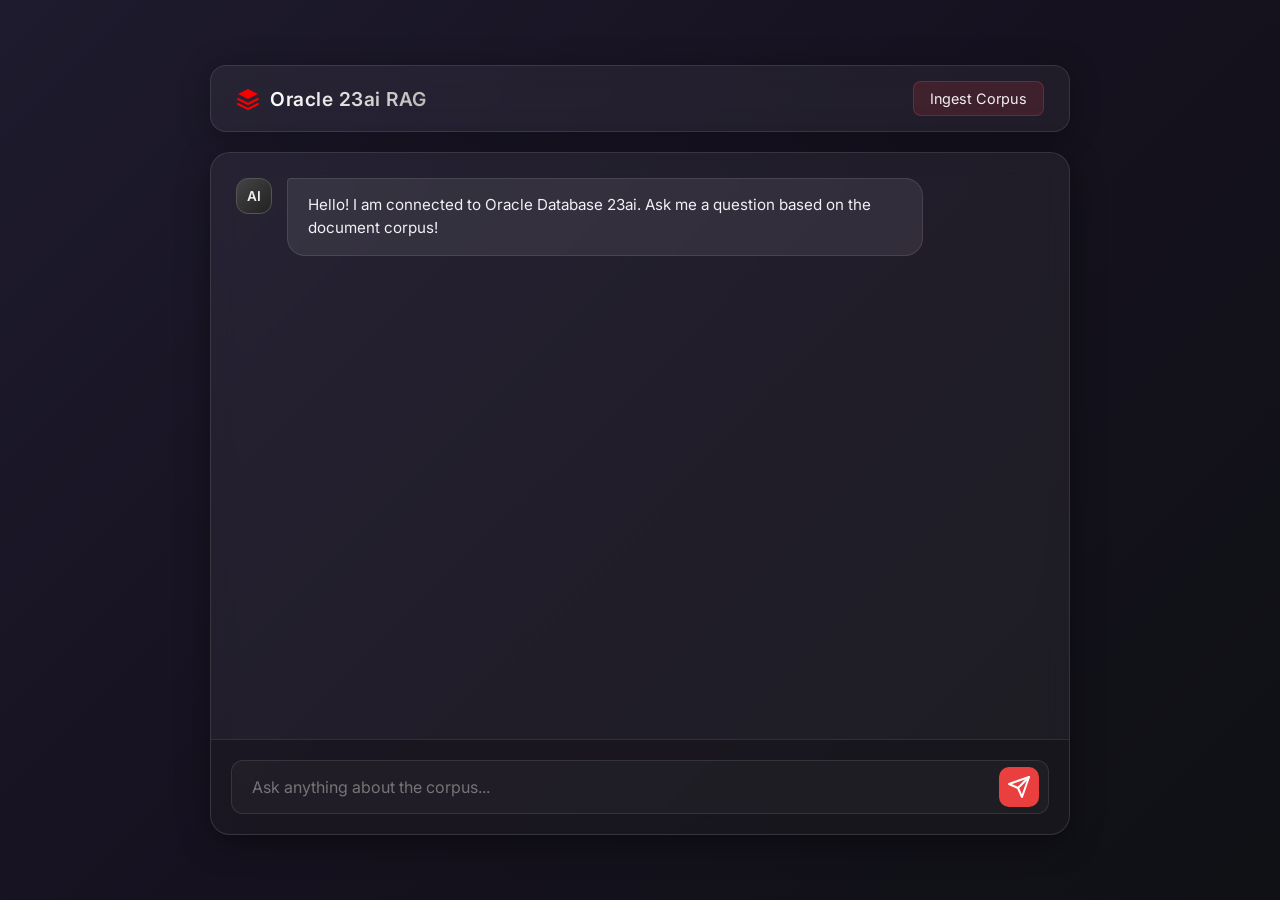
==== static/index.html @ 2303a13f "add starting point for RAG project" ====
<!DOCTYPE html>
<html lang="en">
<head>
    <meta charset="UTF-8">
    <meta name="viewport" content="width=device-width, initial-scale=1.0">
    <title>Oracle 23ai AI Vector RAG</title>
    <meta name="description" content="A minimal Oracle 23ai RAG frontend">
    <link rel="preconnect" href="https://fonts.googleapis.com">
    <link rel="preconnect" href="https://fonts.gstatic.com" crossorigin>
    <link href="https://fonts.googleapis.com/css2?family=Inter:wght@300;400;600&display=swap" rel="stylesheet">
    <link rel="stylesheet" href="/static/style.css">
</head>
<body>
    <div class="app-container">
        <!-- Sidebar or Header -->
        <header class="glass-header">
            <div class="logo">
                <svg width="24" height="24" viewBox="0 0 24 24" fill="none" xmlns="http://www.w3.org/2000/svg">
                    <path d="M12 2L2 7L12 12L22 7L12 2Z" fill="#F80000"/>
                    <path d="M2 17L12 22L22 17" stroke="#F80000" stroke-width="2" stroke-linecap="round" stroke-linejoin="round"/>
                    <path d="M2 12L12 17L22 12" stroke="#F80000" stroke-width="2" stroke-linecap="round" stroke-linejoin="round"/>
                </svg>
                <h1>Oracle 23ai RAG</h1>
            </div>
            <button id="ingest-btn" class="glass-btn">Ingest Corpus</button>
        </header>

        <!-- Main Chat Interface -->
        <main class="chat-container glass-panel">
            <div class="chat-history" id="chat-history">
                <div class="message ai-message">
                    <div class="avatar ai-avatar">AI</div>
                    <div class="message-content">
                        Hello! I am connected to Oracle Database 23ai. Ask me a question based on the document corpus!
                    </div>
                </div>
            </div>

            <!-- Input Area -->
            <div class="input-area">
                <form id="chat-form">
                    <input type="text" id="user-input" placeholder="Ask anything about the corpus..." autocomplete="off" required>
                    <button type="submit" class="send-btn" aria-label="Send">
                        <svg width="24" height="24" viewBox="0 0 24 24" fill="none" xmlns="http://www.w3.org/2000/svg">
                            <path d="M22 2L11 13" stroke="currentColor" stroke-width="2" stroke-linecap="round" stroke-linejoin="round"/>
                            <path d="M22 2L15 22L11 13L2 9L22 2Z" stroke="currentColor" stroke-width="2" stroke-linecap="round" stroke-linejoin="round"/>
                        </svg>
                    </button>
                </form>
            </div>
        </main>
    </div>

    <!-- Notification Toast -->
    <div id="toast" class="toast hidden"></div>

    <script src="/static/script.js"></script>
</body>
</html>
---- static/style.css ----
:root {
    --bg-dark: #0f1115;
    --bg-gradient-1: #1e1b2e;
    --bg-gradient-2: #16111f;
    --text-main: #f0f0f5;
    --text-muted: #9fa2ad;
    --accent-red: #ea3f3f;
    --accent-hover: #ff5555;
    --glass-bg: rgba(255, 255, 255, 0.05);
    --glass-border: rgba(255, 255, 255, 0.1);
    --user-bubble: rgba(234, 63, 63, 0.2);
    --ai-bubble: rgba(255, 255, 255, 0.08);
}

* {
    margin: 0;
    padding: 0;
    box-sizing: border-box;
}

body {
    font-family: 'Inter', sans-serif;
    background: linear-gradient(135deg, var(--bg-gradient-1), var(--bg-gradient-2), var(--bg-dark));
    background-attachment: fixed;
    color: var(--text-main);
    height: 100vh;
    display: flex;
    justify-content: center;
    align-items: center;
    overflow: hidden;
}

.app-container {
    width: 100%;
    max-width: 900px;
    height: 90vh;
    display: flex;
    flex-direction: column;
    gap: 20px;
    padding: 20px;
}

/* Glassmorphism Styles */
.glass-header {
    display: flex;
    justify-content: space-between;
    align-items: center;
    padding: 15px 25px;
    background: var(--glass-bg);
    backdrop-filter: blur(12px);
    -webkit-backdrop-filter: blur(12px);
    border: 1px solid var(--glass-border);
    border-radius: 16px;
    box-shadow: 0 4px 30px rgba(0, 0, 0, 0.3);
}

.glass-panel {
    background: var(--glass-bg);
    backdrop-filter: blur(12px);
    -webkit-backdrop-filter: blur(12px);
    border: 1px solid var(--glass-border);
    border-radius: 20px;
    box-shadow: 0 8px 32px rgba(0, 0, 0, 0.4);
}

.logo {
    display: flex;
    align-items: center;
    gap: 10px;
}

.logo h1 {
    font-size: 1.2rem;
    font-weight: 600;
    letter-spacing: 0.5px;
    background: linear-gradient(to right, #fff, #bbb);
    -webkit-background-clip: text;
    -webkit-text-fill-color: transparent;
}

.glass-btn {
    background: rgba(234, 63, 63, 0.15);
    border: 1px solid rgba(234, 63, 63, 0.3);
    color: var(--text-main);
    padding: 8px 16px;
    border-radius: 8px;
    cursor: pointer;
    font-family: inherit;
    font-size: 0.9rem;
    transition: all 0.2s ease;
}

.glass-btn:hover {
    background: rgba(234, 63, 63, 0.3);
    transform: translateY(-1px);
}

/* Chat Area */
.chat-container {
    flex-grow: 1;
    display: flex;
    flex-direction: column;
    overflow: hidden;
}

.chat-history {
    flex-grow: 1;
    padding: 25px;
    overflow-y: auto;
    display: flex;
    flex-direction: column;
    gap: 20px;
    scrollbar-width: thin;
    scrollbar-color: var(--glass-border) transparent;
}

.chat-history::-webkit-scrollbar {
    width: 6px;
}

.chat-history::-webkit-scrollbar-thumb {
    background-color: var(--glass-border);
    border-radius: 10px;
}

/* Messages */
.message {
    display: flex;
    gap: 15px;
    max-width: 85%;
    animation: fadeIn 0.3s ease forwards;
}

@keyframes fadeIn {
    from { opacity: 0; transform: translateY(10px); }
    to { opacity: 1; transform: translateY(0); }
}

.user-message {
    align-self: flex-end;
    flex-direction: row-reverse;
}

.ai-message {
    align-self: flex-start;
}

.avatar {
    width: 36px;
    height: 36px;
    border-radius: 12px;
    display: flex;
    justify-content: center;
    align-items: center;
    font-weight: 600;
    font-size: 0.85rem;
    flex-shrink: 0;
}

.ai-avatar {
    background: linear-gradient(135deg, #444, #222);
    border: 1px solid #555;
}

.user-avatar {
    background: linear-gradient(135deg, var(--accent-red), #901a1a);
}

.message-content {
    padding: 15px 20px;
    border-radius: 18px;
    line-height: 1.5;
    font-size: 0.95rem;
}

.user-message .message-content {
    background: var(--user-bubble);
    border: 1px solid rgba(234, 63, 63, 0.3);
    border-top-right-radius: 4px;
}

.ai-message .message-content {
    background: var(--ai-bubble);
    border: 1px solid var(--glass-border);
    border-top-left-radius: 4px;
}

/* Input Area */
.input-area {
    padding: 20px;
    border-top: 1px solid var(--glass-border);
    background: rgba(0, 0, 0, 0.2);
}

#chat-form {
    display: flex;
    gap: 15px;
    position: relative;
}

#user-input {
    flex-grow: 1;
    background: rgba(255, 255, 255, 0.03);
    border: 1px solid var(--glass-border);
    border-radius: 12px;
    padding: 16px 20px;
    padding-right: 60px;
    color: var(--text-main);
    font-family: inherit;
    font-size: 1rem;
    outline: none;
    transition: all 0.2s ease;
}

#user-input:focus {
    background: rgba(255, 255, 255, 0.06);
    border-color: rgba(255, 255, 255, 0.3);
    box-shadow: 0 0 15px rgba(255, 255, 255, 0.05);
}

.send-btn {
    position: absolute;
    right: 10px;
    top: 50%;
    transform: translateY(-50%);
    background: var(--accent-red);
    border: none;
    width: 40px;
    height: 40px;
    border-radius: 10px;
    color: white;
    cursor: pointer;
    display: flex;
    justify-content: center;
    align-items: center;
    transition: all 0.2s ease;
}

.send-btn:hover {
    background: var(--accent-hover);
    transform: translateY(-50%) scale(1.05);
}

/* Typing Indicator */
.typing-indicator {
    display: flex;
    gap: 5px;
    padding: 5px 0;
}

.typing-dot {
    width: 6px;
    height: 6px;
    background-color: var(--text-muted);
    border-radius: 50%;
    animation: typing 1.4s infinite ease-in-out;
}

.typing-dot:nth-child(1) { animation-delay: 0s; }
.typing-dot:nth-child(2) { animation-delay: 0.2s; }
.typing-dot:nth-child(3) { animation-delay: 0.4s; }

@keyframes typing {
    0%, 100% { transform: translateY(0); }
    50% { transform: translateY(-5px); }
}

/* Toast Notification */
.toast {
    position: fixed;
    bottom: 30px;
    left: 50%;
    transform: translateX(-50%) translateY(100px);
    background: rgba(234, 63, 63, 0.9);
    color: white;
    padding: 12px 24px;
    border-radius: 30px;
    font-size: 0.9rem;
    backdrop-filter: blur(10px);
    box-shadow: 0 5px 15px rgba(0,0,0,0.3);
    transition: transform 0.3s cubic-bezier(0.175, 0.885, 0.32, 1.275);
    z-index: 1000;
}

.toast.show {
    transform: translateX(-50%) translateY(0);
}
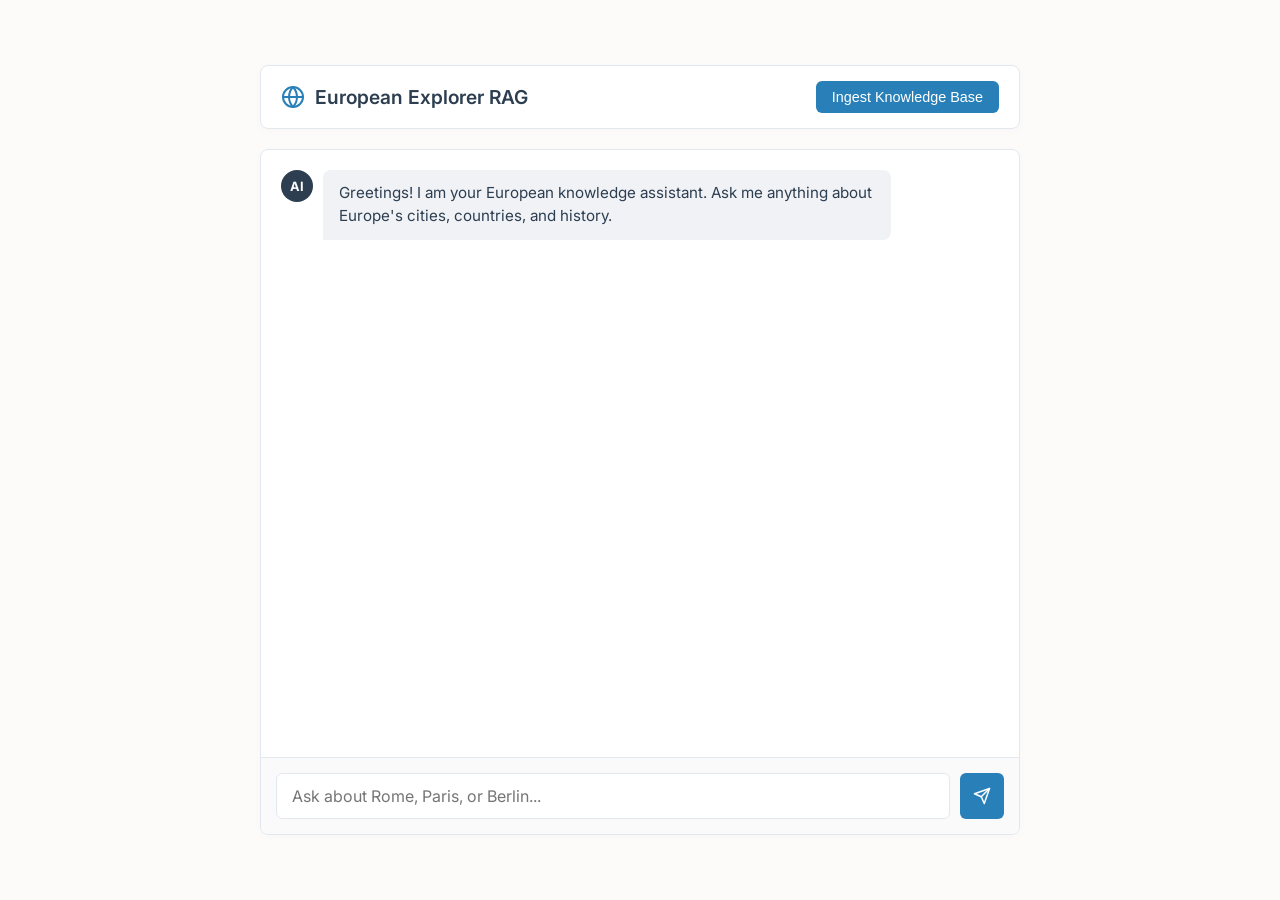
==== commit 68066d06: "add some fixes for RAG" ====
--- a/static/index.html
+++ b/static/index.html
@@ -1,37 +1,36 @@
 <!DOCTYPE html>
 <html lang="en">
+
 <head>
     <meta charset="UTF-8">
     <meta name="viewport" content="width=device-width, initial-scale=1.0">
-    <title>Oracle 23ai AI Vector RAG</title>
-    <meta name="description" content="A minimal Oracle 23ai RAG frontend">
-    <link rel="preconnect" href="https://fonts.googleapis.com">
-    <link rel="preconnect" href="https://fonts.gstatic.com" crossorigin>
-    <link href="https://fonts.googleapis.com/css2?family=Inter:wght@300;400;600&display=swap" rel="stylesheet">
+    <title>European Explorer RAG</title>
+    <meta name="description" content="A simple RAG frontend for European countries and cities">
+    <link href="https://fonts.googleapis.com/css2?family=Inter:wght@400;600&display=swap" rel="stylesheet">
     <link rel="stylesheet" href="/static/style.css">
 </head>
 <body>
     <div class="app-container">
-        <!-- Sidebar or Header -->
-        <header class="glass-header">
+        <!-- Header -->
+        <header class="header">
             <div class="logo">
-                <svg width="24" height="24" viewBox="0 0 24 24" fill="none" xmlns="http://www.w3.org/2000/svg">
-                    <path d="M12 2L2 7L12 12L22 7L12 2Z" fill="#F80000"/>
-                    <path d="M2 17L12 22L22 17" stroke="#F80000" stroke-width="2" stroke-linecap="round" stroke-linejoin="round"/>
-                    <path d="M2 12L12 17L22 12" stroke="#F80000" stroke-width="2" stroke-linecap="round" stroke-linejoin="round"/>
+                <svg width="24" height="24" viewBox="0 0 24 24" fill="none" stroke="currentColor" stroke-width="2" stroke-linecap="round" stroke-linejoin="round">
+                    <circle cx="12" cy="12" r="10"></circle>
+                    <line x1="2" y1="12" x2="22" y2="12"></line>
+                    <path d="M12 2a15.3 15.3 0 0 1 4 10 15.3 15.3 0 0 1-4 10 15.3 15.3 0 0 1-4-10 15.3 15.3 0 0 1 4-10z"></path>
                 </svg>
-                <h1>Oracle 23ai RAG</h1>
+                <h1>European Explorer RAG</h1>
             </div>
-            <button id="ingest-btn" class="glass-btn">Ingest Corpus</button>
+            <button id="ingest-btn" class="btn">Ingest Knowledge Base</button>
         </header>
 
         <!-- Main Chat Interface -->
-        <main class="chat-container glass-panel">
+        <main class="chat-container">
             <div class="chat-history" id="chat-history">
                 <div class="message ai-message">
                     <div class="avatar ai-avatar">AI</div>
                     <div class="message-content">
-                        Hello! I am connected to Oracle Database 23ai. Ask me a question based on the document corpus!
+                        Greetings! I am your European knowledge assistant. Ask me anything about Europe's cities, countries, and history.
                     </div>
                 </div>
             </div>
@@ -39,11 +38,12 @@
             <!-- Input Area -->
             <div class="input-area">
                 <form id="chat-form">
-                    <input type="text" id="user-input" placeholder="Ask anything about the corpus..." autocomplete="off" required>
+                    <input type="text" id="user-input" placeholder="Ask about Rome, Paris, or Berlin..." autocomplete="off" required>
                     <button type="submit" class="send-btn" aria-label="Send">
-                        <svg width="24" height="24" viewBox="0 0 24 24" fill="none" xmlns="http://www.w3.org/2000/svg">
-                            <path d="M22 2L11 13" stroke="currentColor" stroke-width="2" stroke-linecap="round" stroke-linejoin="round"/>
-                            <path d="M22 2L15 22L11 13L2 9L22 2Z" stroke="currentColor" stroke-width="2" stroke-linecap="round" stroke-linejoin="round"/>
+                        <svg width="18" height="18" viewBox="0 0 24 24" fill="none" stroke="currentColor"
+                            stroke-width="2" stroke-linecap="round" stroke-linejoin="round">
+                            <line x1="22" y1="2" x2="11" y2="13"></line>
+                            <polygon points="22 2 15 22 11 13 2 9 22 2"></polygon>
                         </svg>
                     </button>
                 </form>
@@ -52,8 +52,9 @@
     </div>
 
     <!-- Notification Toast -->
-    <div id="toast" class="toast hidden"></div>
+    <div id="toast" class="toast"></div>
 
     <script src="/static/script.js"></script>
 </body>
-</html>
+
+</html>
--- a/static/style.css
+++ b/static/style.css
@@ -1,15 +1,13 @@
 :root {
-    --bg-dark: #0f1115;
-    --bg-gradient-1: #1e1b2e;
-    --bg-gradient-2: #16111f;
-    --text-main: #f0f0f5;
-    --text-muted: #9fa2ad;
-    --accent-red: #ea3f3f;
-    --accent-hover: #ff5555;
-    --glass-bg: rgba(255, 255, 255, 0.05);
-    --glass-border: rgba(255, 255, 255, 0.1);
-    --user-bubble: rgba(234, 63, 63, 0.2);
-    --ai-bubble: rgba(255, 255, 255, 0.08);
+    --bg-main: #fcfbf9;
+    --bg-panel: #ffffff;
+    --text-main: #2c3e50;
+    --text-muted: #7f8c8d;
+    --accent: #2980b9;
+    --accent-hover: #3498db;
+    --border: #e2e8f0;
+    --user-bubble: #e8f4f8;
+    --ai-bubble: #f1f2f6;
 }
 
 * {
@@ -19,20 +17,18 @@
 }
 
 body {
-    font-family: 'Inter', sans-serif;
-    background: linear-gradient(135deg, var(--bg-gradient-1), var(--bg-gradient-2), var(--bg-dark));
-    background-attachment: fixed;
+    font-family: 'Inter', -apple-system, sans-serif;
+    background-color: var(--bg-main);
     color: var(--text-main);
     height: 100vh;
     display: flex;
     justify-content: center;
     align-items: center;
-    overflow: hidden;
 }
 
 .app-container {
     width: 100%;
-    max-width: 900px;
+    max-width: 800px;
     height: 90vh;
     display: flex;
     flex-direction: column;
@@ -40,100 +36,74 @@
     padding: 20px;
 }
 
-/* Glassmorphism Styles */
-.glass-header {
+.header {
     display: flex;
     justify-content: space-between;
     align-items: center;
-    padding: 15px 25px;
-    background: var(--glass-bg);
-    backdrop-filter: blur(12px);
-    -webkit-backdrop-filter: blur(12px);
-    border: 1px solid var(--glass-border);
-    border-radius: 16px;
-    box-shadow: 0 4px 30px rgba(0, 0, 0, 0.3);
-}
-
-.glass-panel {
-    background: var(--glass-bg);
-    backdrop-filter: blur(12px);
-    -webkit-backdrop-filter: blur(12px);
-    border: 1px solid var(--glass-border);
-    border-radius: 20px;
-    box-shadow: 0 8px 32px rgba(0, 0, 0, 0.4);
+    padding: 15px 20px;
+    background: var(--bg-panel);
+    border: 1px solid var(--border);
+    border-radius: 8px;
+    box-shadow: 0 2px 10px rgba(0, 0, 0, 0.02);
 }
 
 .logo {
     display: flex;
     align-items: center;
     gap: 10px;
+    color: var(--accent);
 }
 
 .logo h1 {
     font-size: 1.2rem;
     font-weight: 600;
-    letter-spacing: 0.5px;
-    background: linear-gradient(to right, #fff, #bbb);
-    -webkit-background-clip: text;
-    -webkit-text-fill-color: transparent;
-}
-
-.glass-btn {
-    background: rgba(234, 63, 63, 0.15);
-    border: 1px solid rgba(234, 63, 63, 0.3);
     color: var(--text-main);
+}
+
+.btn {
+    background: var(--accent);
+    color: white;
+    border: none;
     padding: 8px 16px;
-    border-radius: 8px;
+    border-radius: 6px;
     cursor: pointer;
-    font-family: inherit;
     font-size: 0.9rem;
-    transition: all 0.2s ease;
-}
-
-.glass-btn:hover {
-    background: rgba(234, 63, 63, 0.3);
-    transform: translateY(-1px);
-}
-
-/* Chat Area */
+    transition: background 0.2s;
+}
+
+.btn:hover {
+    background: var(--accent-hover);
+}
+
+.btn:disabled {
+    opacity: 0.6;
+    cursor: not-allowed;
+}
+
 .chat-container {
     flex-grow: 1;
     display: flex;
     flex-direction: column;
+    background: var(--bg-panel);
+    border: 1px solid var(--border);
+    border-radius: 8px;
+    box-shadow: 0 2px 10px rgba(0, 0, 0, 0.02);
     overflow: hidden;
 }
 
 .chat-history {
     flex-grow: 1;
-    padding: 25px;
+    padding: 20px;
     overflow-y: auto;
     display: flex;
     flex-direction: column;
-    gap: 20px;
-    scrollbar-width: thin;
-    scrollbar-color: var(--glass-border) transparent;
-}
-
-.chat-history::-webkit-scrollbar {
-    width: 6px;
-}
-
-.chat-history::-webkit-scrollbar-thumb {
-    background-color: var(--glass-border);
-    border-radius: 10px;
-}
-
-/* Messages */
+    gap: 15px;
+}
+
 .message {
     display: flex;
-    gap: 15px;
+    gap: 10px;
     max-width: 85%;
-    animation: fadeIn 0.3s ease forwards;
-}
-
-@keyframes fadeIn {
-    from { opacity: 0; transform: translateY(10px); }
-    to { opacity: 1; transform: translateY(0); }
 }
 
 .user-message {
@@ -146,105 +116,88 @@
 }
 
 .avatar {
-    width: 36px;
-    height: 36px;
-    border-radius: 12px;
+    width: 32px;
+    height: 32px;
+    border-radius: 50%;
     display: flex;
     justify-content: center;
     align-items: center;
-    font-weight: 600;
-    font-size: 0.85rem;
+    font-weight: bold;
+    font-size: 0.8rem;
     flex-shrink: 0;
+    color: white;
 }
 
 .ai-avatar {
-    background: linear-gradient(135deg, #444, #222);
-    border: 1px solid #555;
+    background: var(--text-main);
 }
 
 .user-avatar {
-    background: linear-gradient(135deg, var(--accent-red), #901a1a);
+    background: var(--accent);
 }
 
 .message-content {
-    padding: 15px 20px;
-    border-radius: 18px;
+    padding: 12px 16px;
+    border-radius: 8px;
     line-height: 1.5;
     font-size: 0.95rem;
 }
 
 .user-message .message-content {
     background: var(--user-bubble);
-    border: 1px solid rgba(234, 63, 63, 0.3);
-    border-top-right-radius: 4px;
+    border-bottom-right-radius: 0;
 }
 
 .ai-message .message-content {
     background: var(--ai-bubble);
-    border: 1px solid var(--glass-border);
-    border-top-left-radius: 4px;
-}
-
-/* Input Area */
+    border-bottom-left-radius: 0;
+}
+
 .input-area {
-    padding: 20px;
-    border-top: 1px solid var(--glass-border);
-    background: rgba(0, 0, 0, 0.2);
+    padding: 15px;
+    border-top: 1px solid var(--border);
+    background: #fafafa;
 }
 
 #chat-form {
     display: flex;
-    gap: 15px;
-    position: relative;
+    gap: 10px;
 }
 
 #user-input {
     flex-grow: 1;
-    background: rgba(255, 255, 255, 0.03);
-    border: 1px solid var(--glass-border);
-    border-radius: 12px;
-    padding: 16px 20px;
-    padding-right: 60px;
-    color: var(--text-main);
+    border: 1px solid var(--border);
+    border-radius: 6px;
+    padding: 12px 15px;
     font-family: inherit;
     font-size: 1rem;
     outline: none;
-    transition: all 0.2s ease;
 }
 
 #user-input:focus {
-    background: rgba(255, 255, 255, 0.06);
-    border-color: rgba(255, 255, 255, 0.3);
-    box-shadow: 0 0 15px rgba(255, 255, 255, 0.05);
+    border-color: var(--accent);
 }
 
 .send-btn {
-    position: absolute;
-    right: 10px;
-    top: 50%;
-    transform: translateY(-50%);
-    background: var(--accent-red);
+    background: var(--accent);
     border: none;
-    width: 40px;
-    height: 40px;
-    border-radius: 10px;
+    width: 44px;
+    border-radius: 6px;
     color: white;
     cursor: pointer;
     display: flex;
     justify-content: center;
     align-items: center;
-    transition: all 0.2s ease;
 }
 
 .send-btn:hover {
     background: var(--accent-hover);
-    transform: translateY(-50%) scale(1.05);
 }
 
 /* Typing Indicator */
 .typing-indicator {
     display: flex;
-    gap: 5px;
+    gap: 4px;
     padding: 5px 0;
 }
 
@@ -256,32 +209,45 @@
     animation: typing 1.4s infinite ease-in-out;
 }
 
-.typing-dot:nth-child(1) { animation-delay: 0s; }
-.typing-dot:nth-child(2) { animation-delay: 0.2s; }
-.typing-dot:nth-child(3) { animation-delay: 0.4s; }
+.typing-dot:nth-child(1) {
+    animation-delay: 0s;
+}
+
+.typing-dot:nth-child(2) {
+    animation-delay: 0.2s;
+}
+
+.typing-dot:nth-child(3) {
+    animation-delay: 0.4s;
+}
 
 @keyframes typing {
-    0%, 100% { transform: translateY(0); }
-    50% { transform: translateY(-5px); }
-}
-
-/* Toast Notification */
+
+    0%,
+    100% {
+        transform: translateY(0);
+    }
+
+    50% {
+        transform: translateY(-4px);
+    }
+}
+
+/* Toast */
 .toast {
     position: fixed;
-    bottom: 30px;
+    bottom: 20px;
     left: 50%;
-    transform: translateX(-50%) translateY(100px);
-    background: rgba(234, 63, 63, 0.9);
-    color: white;
-    padding: 12px 24px;
-    border-radius: 30px;
+    transform: translateX(-50%);
+    background: var(--text-main);
+    color: white;
+    padding: 10px 20px;
+    border-radius: 8px;
     font-size: 0.9rem;
-    backdrop-filter: blur(10px);
-    box-shadow: 0 5px 15px rgba(0,0,0,0.3);
-    transition: transform 0.3s cubic-bezier(0.175, 0.885, 0.32, 1.275);
-    z-index: 1000;
+    display: none;
+    box-shadow: 0 4px 12px rgba(0, 0, 0, 0.1);
 }
 
 .toast.show {
-    transform: translateX(-50%) translateY(0);
-}
+    display: block;
+}
